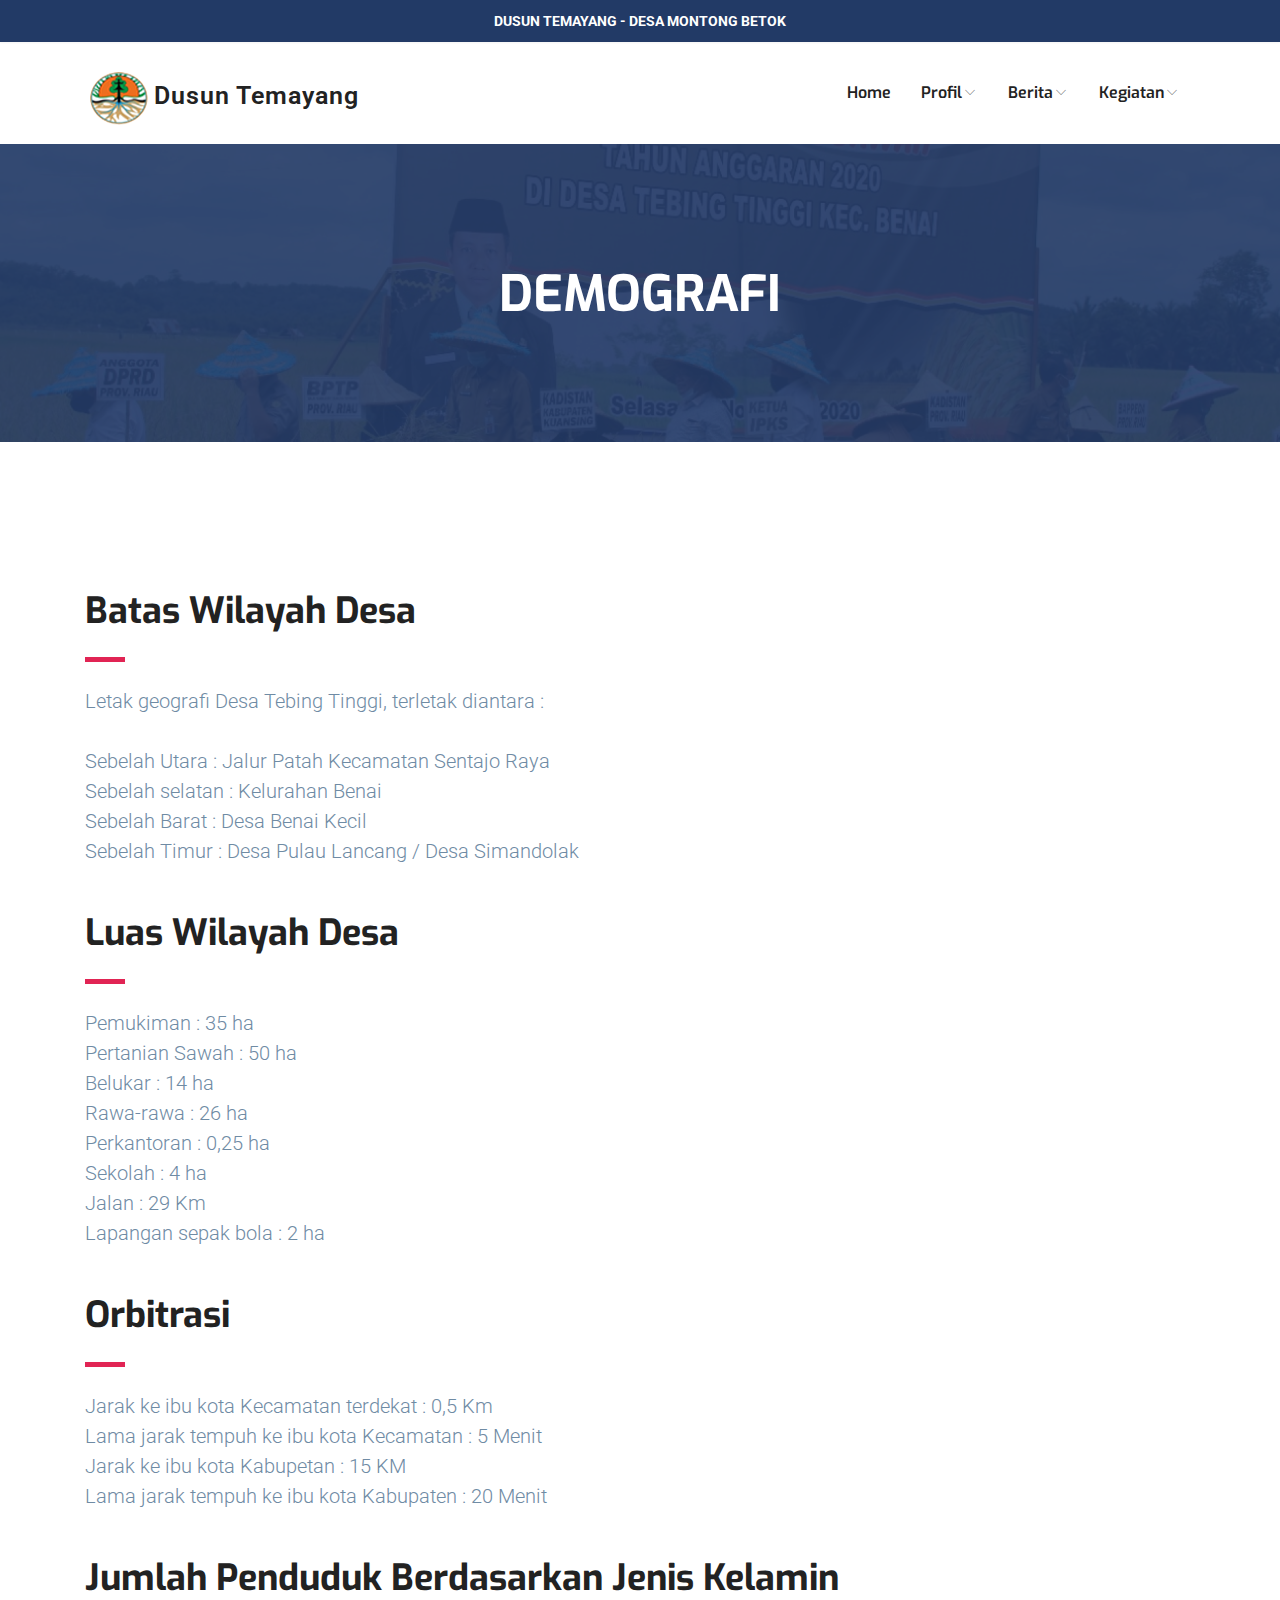
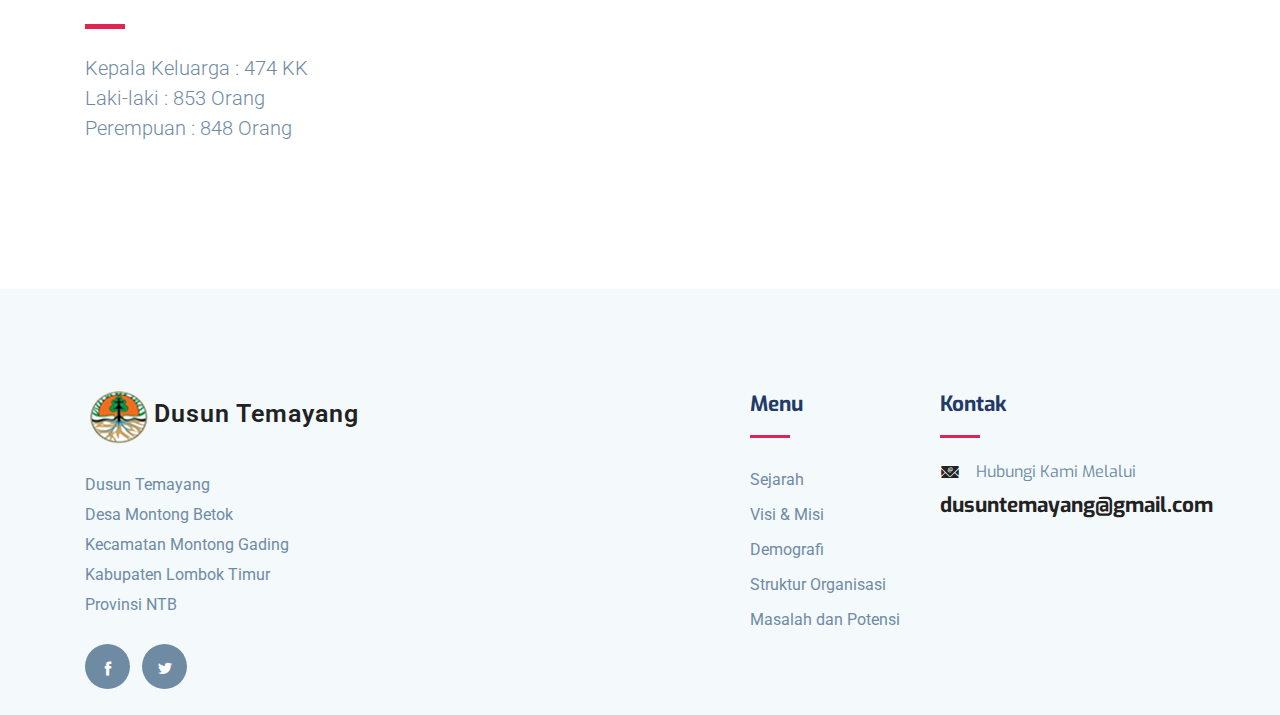
==== demografi.html @ 6edae889 "firts commit" ====
<!DOCTYPE html>
<html lang="zxx">
    <head>
        <meta http-equiv="Content-Type" content="text/html; charset=UTF-8">
        <meta name="description" content="Website Desa Tebing Tinggi Kuantan Singingi">

        <meta name="viewport" content="width=device-width, initial-scale=1.0">

        <title>Demografi</title>

        <!-- Favicon -->

        <!-- bootstrap.min css -->
        <link rel="stylesheet" href="plugins/bootstrap/css/bootstrap.min.css">
        <!-- Icon Font Css -->
        <link rel="stylesheet" href="plugins/icofont/icofont.min.css">
        <!-- Slick Slider  CSS -->
        <link rel="stylesheet" href="plugins/slick-carousel/slick/slick.css">
        <link rel="stylesheet" href="plugins/slick-carousel/slick/slick-theme.css">

        <!-- Main Stylesheet -->
        <link rel="stylesheet" href="css/style.css">

    </head>

    <body id="top">
    <header>
        <div class="header-top-bar">
            <div class="container">
                <span class="font-weight-bold mx-auto d-block text-center">DUSUN TEMAYANG - DESA MONTONG BETOK</span>
            </div>
        </div>
        <nav class="navbar navbar-expand-lg navigation" id="navbar">
            <div class="container">
                <a class="navbar-brand" href="index.html">
                    <img src="images/logo-temayang.png" alt="" class="img-fluid"><span class="logo-text">Dusun Temayang</span>
                </a>

                <button class="navbar-toggler collapsed" type="button" data-toggle="collapse" data-target="#navbarmain" aria-controls="navbarmain" aria-expanded="false" aria-label="Toggle navigation">
                <span class="icofont-navigation-menu"></span>
            </button>
        
            <div class="collapse navbar-collapse" id="navbarmain">
                <ul class="navbar-nav ml-auto">
                    <li class="nav-item active">
                        <a class="nav-link" href="index.html">Home</a>
                    </li>

                    <li class="nav-item dropdown">
                        <a class="nav-link dropdown-toggle" href="#" id="dropdown01" data-toggle="dropdown" aria-haspopup="true" aria-expanded="false">Profil<i class="icofont-thin-down"></i></a>
                        <ul class="dropdown-menu" aria-labelledby="dropdown01">
                            <li><a class="dropdown-item" href="sejarah-desa.html">Sejarah Desa</a></li>
                            <li><a class="dropdown-item" href="visi-misi.html">Visi Misi</a></li>
                        </ul>
                    </li>

                    <li class="nav-item dropdown">
                        <a class="nav-link dropdown-toggle" href="#" id="dropdown02" data-toggle="dropdown" aria-haspopup="true" aria-expanded="false">Berita<i class="icofont-thin-down"></i></a>
                        <ul class="dropdown-menu" aria-labelledby="dropdown02">
                            <li><a class="dropdown-item" href="demografi.html">Demografi</a></li>
                            <li><a class="dropdown-item" href="keadaan-sosial.html">Keadaan Sosial</a></li>
                            <li><a class="dropdown-item" href="keadaan-ekonomi.html">Keadaan Ekonomi</a></li>
                        </ul>
                    </li>
                    
                    <li class="nav-item dropdown">
                        <a class="nav-link dropdown-toggle" href="#" id="dropdown03" data-toggle="dropdown" aria-haspopup="true" aria-expanded="false">Kegiatan<i class="icofont-thin-down"></i></a>
                        <ul class="dropdown-menu" aria-labelledby="dropdown03">
                            <!-- <li><a class="dropdown-item" href="lembaga-pemerintahan.html">Lembaga Pemerintahan</a></li>
                            <li><a class="dropdown-item" href="lembaga-kemasyarakatan.html">Lembaga Kemasyarakatan</a></li>
                            <li><a class="dropdown-item" href="pembagian-wilayah.html">Pembagian Wilayah</a></li>
                            <li><a class="dropdown-item" href="struktur-organisasi.html">Struktur Organisai</a></li> -->
                        </ul>
                    </li>  

                    <li class="nav-item active">
                        <!-- <a class="nav-link" href="masalah-potensi.html">Masalah dan Potensi</a> -->
                    </li>
                </ul>
            </div>
            </div>
        </nav>
    </header>

        <!-- START -->

        <section class="page-title bg-1">
            <div class="overlay"></div>
            <div class="container">
                <div class="row">
                <div class="col-md-12">
                    <div class="block text-center">
                    <h1 class="text-capitalize mb-5 text-lg">DEMOGRAFI</h1>
                    </div>
                </div>
                </div>
            </div>
        </section>

        <section class="section department-single">
            <div class="container">
               
                <div class="row">
                    <div class="col-lg-10">
                        <div class="department-content mt-5">

                            <h3 class="text-md">Batas Wilayah Desa</h3>
                            <div class="divider my-4"></div>
                            <p class="lead">
                            Letak geografi Desa  Tebing Tinggi, terletak diantara : <br><br>
                            Sebelah Utara		: Jalur Patah Kecamatan Sentajo Raya <br>
                            Sebelah selatan		: Kelurahan Benai <br>
                            Sebelah Barat		: Desa Benai Kecil <br>
                            Sebelah Timur		: Desa Pulau Lancang / Desa Simandolak <br><br>
                            </p>

                            <h3 class="text-md">Luas Wilayah Desa</h3>
                            <div class="divider my-4"></div>
                            <p class="lead">
                            Pemukiman	: 35    ha <br>
                            Pertanian Sawah	: 50	ha <br>
                            Belukar	: 14	ha <br>
                            Rawa-rawa	: 26	ha <br>
                            Perkantoran	: 0,25  ha <br>
                            Sekolah	: 4       ha <br>
                            Jalan	: 29     Km <br>
                            Lapangan sepak bola	: 2       ha <br><br>
                            </p>


                            <h3 class="text-md">Orbitrasi</h3>
                            <div class="divider my-4"></div>
                            <p class="lead">
                            Jarak ke ibu kota Kecamatan terdekat 	:  0,5  Km <br>
                            Lama jarak tempuh ke ibu kota Kecamatan	:  5 Menit <br>
                            Jarak ke ibu kota Kabupetan 			: 15 KM <br>
                            Lama jarak tempuh ke ibu kota Kabupaten 	:  20 Menit <br><br>
                            </p>

                            <h3 class="text-md">Jumlah Penduduk Berdasarkan Jenis Kelamin</h3>
                            <div class="divider my-4"></div>
                            <p class="lead">
                            Kepala Keluarga	: 474  KK <br>
                            Laki-laki	: 853 Orang <br>
                            Perempuan	: 848 Orang <br><br>
                            </p>


                        </div>
                    </div>

                    
                </div>
            </div>
        </section>


        <!-- END -->



        <!-- footer Start -->
        <footer class="footer section gray-bg">
            <div class="container">
                <div class="row">
                    <div class="col-lg-4 mr-auto col-sm-6">
                        <div class="widget mb-5 mb-lg-0">
                            <div class="logo mb-4">
                                <img src="images/logo-temayang.png" alt="" class="img-fluid"><span class="logo-text">Dusun Temayang</span>
                            </div>
                            <p>Dusun Temayang <br> Desa Montong Betok <br> Kecamatan Montong Gading <br> Kabupaten Lombok Timur <br> Provinsi NTB</p>

                            <ul class="list-inline footer-socials mt-4">
                                <li class="list-inline-item"><a href="https://www.facebook.com/"><i class="icofont-facebook"></i></a></li>
                                <li class="list-inline-item"><a href="https://twitter.com/"><i class="icofont-twitter"></i></a></li>
                            </ul>
                        </div>
                    </div>

                    <div class="col-lg-2 col-md-6 col-sm-6">
                        <div class="widget mb-5 mb-lg-0">
                            <h4 class="text-capitalize mb-3">Menu</h4>
                            <div class="divider mb-4"></div>

                            <ul class="list-unstyled footer-menu lh-35">
                                <li><a href="sejarah-desa.html">Sejarah </a></li>
                                <li><a href="visi-misi.html">Visi & Misi</a></li>
                                <li><a href="demografi.html">Demografi</a></li>
                                <li><a href="struktur-organisasi.html">Struktur Organisasi</a></li>
                                <li><a href="masalah-potensi.html">Masalah dan Potensi</li>
                            </ul>
                        </div>
                    </div>

                    <div class="col-lg-3 col-md-6 col-sm-6">
                        <div class="widget widget-contact mb-5 mb-lg-0">
                            <h4 class="text-capitalize mb-3">Kontak</h4>
                            <div class="divider mb-4"></div>

                            <div class="footer-contact-block mb-4">
                                <div class="icon d-flex align-items-center">
                                    <i class="icofont-email mr-3"></i>
                                    <span class="h6 mb-0">Hubungi Kami  Melalui</span>
                                </div>
                                <h4 class="mt-2"><a href="tel:+23-345-67890">dusuntemayang@gmail.com</a></h4>
                            </div>
                            <!-- NO HP -->
                            <!-- <div class="footer-contact-block">
                                <div class="icon d-flex align-items-center">
                                    <i class="icofont-support mr-3"></i>
                                    <span class="h6 mb-0">HP</span>
                                </div>
                                <h4 class="mt-2"><a href="tel:+23-345-67890">+62 82231314343</a></h4>
                            </div> -->
                        </div>
                    </div>
                </div>
                

            </div>
        </footer>

    

        <!-- 
        Essential Scripts
        =====================================-->

        
        <!-- Main jQuery -->
        <script src="plugins/jquery/jquery.js"></script>
        <!-- Bootstrap 4.3.2 -->
        <script src="plugins/bootstrap/js/popper.js"></script>
        <script src="plugins/bootstrap/js/bootstrap.min.js"></script>
        <script src="plugins/counterup/jquery.easing.js"></script>
        <!-- Slick Slider -->
        <script src="plugins/slick-carousel/slick/slick.min.js"></script>
        <!-- Counterup -->
        <script src="plugins/counterup/jquery.waypoints.min.js"></script>
        
        <script src="plugins/shuffle/shuffle.min.js"></script>
        <script src="plugins/counterup/jquery.counterup.min.js"></script>
    
        
        <script src="js/script.js"></script>
        <script src="js/contact.js"></script>

    </body>
</html>
---- css/style.css ----
/*=== MEDIA QUERY ===*/
/*
Theme Name: Medic
Author: Themefisher
Author URI: https://themefisher.com/
Description: Medicle Template
Version: 1.0.0

*/
@import url("https://fonts.googleapis.com/css?family=Exo:500,600,700|Roboto&display=swap");
html {
  overflow-x: hidden;
}

body {
  line-height: 1.6;
  font-family: "Roboto", sans-serif;
  -webkit-font-smoothing: antialiased;
  font-size: 16px;
  color: #6F8BA4;
  font-weight: 400;
}

h1, .h1, h2, .h2, h3, .h3, h4, .h4, h5, .h5, h6, .h6 {
  font-family: "Exo", sans-serif;
  font-weight: 700;
  color: #222;
}

h1, .h1 {
  font-size: 2.5rem;
}

h2, .h2 {
  font-size: 44px;
}

h3, .h3 {
  font-size: 1.5rem;
}

h4, .h4 {
  font-size: 1.3rem;
  line-height: 30px;
}

h5, .h5 {
  font-size: 1.25rem;
}

h6, .h6 {
  font-size: 1rem;
}

p {
  line-height: 30px;
}

.navbar-toggle .icon-bar {
  background: #223a66;
}

input[type="email"], input[type="password"], input[type="text"], input[type="tel"] {
  box-shadow: none;
  height: 45px;
  outline: none;
  font-size: 14px;
}

input[type="email"]:focus, input[type="password"]:focus, input[type="text"]:focus, input[type="tel"]:focus {
  box-shadow: none;
  border: 1px solid #223a66;
}

.form-control {
  box-shadow: none;
  border-radius: 0;
}

.form-control:focus {
  box-shadow: none;
  border: 1px solid #223a66;
}

.py-7 {
  padding: 7rem 0px;
}

.btn {
  display: inline-block;
  font-size: 14px;
  font-size: 0.8125rem;
  font-weight: 700;
  letter-spacing: .5px;
  padding: .75rem 2rem;
  font-family: "Exo", sans-serif;
  text-transform: uppercase;
  border-radius: 5px;
  border: 2px solid transparent;
  transition: all .35s ease;
}

.btn.btn-icon i {
  border-left: 1px solid rgba(255, 255, 255, 0.09);
  padding-left: 15px;
}

.btn:focus {
  outline: 0px;
  box-shadow: none;
}

.btn-main {
  background: #223a66;
  color: #fff;
  border-color: #223a66;
}

.btn-main:hover {
  background: #e12454;
  border-color: #e12454;
  color: #fff;
}

.btn-main-2 {
  background: #e12454;
  color: #fff;
  border-color: #e12454;
}

.btn-main-2:hover {
  background: #223a66;
  color: #fff;
  border-color: #223a66;
}

.btn-solid-border {
  border: 2px solid #223a66;
  background: transparent;
  color: #223a66;
}

.btn-solid-border:hover {
  border: 2px solid #223a66;
  color: #fff;
  background: #223a66;
}

.btn-solid-border:hover.btn-icon i {
  border-left: 1px solid rgba(255, 255, 255, 0.09);
}

.btn-solid-border.btn-icon i {
  border-left: 1px solid rgba(0, 0, 0, 0.09);
}

.btn-transparent {
  background: transparent;
  color: #222;
  border-color: #6F8BA4;
}

.btn-transparent:hover {
  background: #6F8BA4;
  color: #fff;
}

.btn-white {
  background: #fff;
  border-color: #fff;
  color: #222;
}

.btn-white:hover {
  background: #223a66;
  color: #fff;
  border-color: #223a66;
}

.btn-solid-white {
  border-color: #fff;
  color: #fff;
}

.btn-solid-white:hover {
  background: #fff;
  color: #222;
}

.btn-round {
  border-radius: 4px;
}

.btn-round-full {
  border-radius: 50px;
}

.btn.active:focus, .btn:active:focus, .btn:focus {
  outline: 0;
}

.bg-gray {
  background: #eff0f3;
}

.bg-primary {
  background: #223a66;
}

.bg-primary-dark {
  background: #152440;
}

.bg-primary-darker {
  background: #090f1a;
}

.bg-dark {
  background: #222;
}

.bg-gradient {
  background-image: linear-gradient(145deg, rgba(19, 177, 205, 0.95) 0%, rgba(152, 119, 234, 0.95) 100%);
  background-repeat: repeat-x;
}

.section {
  padding: 100px 0;
}

.section-sm {
  padding: 70px 0;
}

.section-bottom {
  padding-bottom: 100px;
}

.subtitle {
  color: #223a66;
  font-size: 14px;
  letter-spacing: 1px;
}

.overlay:before {
  content: "";
  position: absolute;
  left: 0;
  top: 0;
  bottom: 0;
  right: 0;
  width: 100%;
  height: 100%;
  opacity: 0.9;
  background: #223a66;
}

.overly-2 {
  position: relative;
}

.overly-2:before {
  content: "";
  position: absolute;
  left: 0;
  top: 0;
  bottom: 0;
  right: 0;
  width: 100%;
  height: 100%;
  background: rgba(0, 0, 0, 0.8);
}

.text-sm {
  font-size: 14px;
}

.text-md {
  font-size: 2.25rem;
}

.text-lg {
  font-size: 3.75rem;
}

.no-spacing {
  letter-spacing: 0px;
}

/* Links */
a {
  color: #222;
  text-decoration: none;
  transition: all .35s ease;
}

a:focus, a:hover {
  color: #e12454;
  text-decoration: none;
}

a:focus {
  outline: none;
}

.content-title {
  font-size: 40px;
  line-height: 50px;
}

.page-title {
  padding: 120px 0px 70px 0px;
  position: relative;
}

.page-title .block h1 {
  color: #fff;
}

.page-title .block p {
  color: #fff;
}

.page-title .breadcumb-nav {
  margin-top: 60px;
  padding-top: 30px;
  border-top: 1px solid rgba(255, 255, 255, 0.06);
}

.slick-slide:focus, .slick-slide a {
  outline: none;
}

@media (max-width: 480px) {
  h2, .h2 {
    font-size: 1.3rem;
    line-height: 36px;
  }
}

.title-color {
  color: #223a66;
}

.secondary-bg {
  background: #223a66;
}

.section-title {
  margin-bottom: 70px;
}

.section-title h2 {
  color: #223a66;
}

.text-lg {
  font-size: 50px;
}

.gray-bg {
  background: #f4f9fc;
}

@media (max-width: 480px) {
  .text-lg {
    font-size: 28px;
  }
}

@media (max-width: 400px) {
  .text-lg {
    font-size: 28px;
  }
}

#navbarmain {
  padding: 20px 0px;
}

#navbarmain .nav-link {
  font-weight: 600;
  padding: 10px 15px;
  color: #222;
  font-family: "Exo", sans-serif;
  text-transform: capitalize;
  font-size: 16px;
  transition: all .25s ease;
}

.dropdown-toggle::after {
  display: none;
}

.navbar-brand {
  margin-top: 10px;
}

.dropdown .dropdown-menu {
  position: absolute;
  display: block;
  background: #fff;
  min-width: 240px;
  top: 130%;
  left: 0;
  right: 0px;
  opacity: 0;
  padding: 0px;
  visibility: hidden;
  transition: all 0.3s ease-out 0s;
  border: 0px;
  border-top: 5px solid #e12454;
  border-radius: 0px;
}

.dropdown:hover .dropdown-menu {
  opacity: 1;
  visibility: visible;
  top: 115%;
}

.dropdown .dropdown-item {
  padding: 13px 20px;
  border-bottom: 1px solid #eee;
  background: transparent;
  font-weight: 400;
  color: #555;
}

.dropdown .dropdown-item:hover {
  color: #e12454;
}

.header-top-bar {
  background: #223a66;
  font-size: 14px;
  padding: 10px 0px;
  box-shadow: 0 1px 2px rgba(0, 0, 0, 0.05);
  color: #fff;
}

.top-bar-info li a {
  color: #fff;
  margin-right: 20px;
}

.top-right-bar a span {
  color: #fff;
  font-weight: 600;
  letter-spacing: 1px;
}

.top-right-bar a i {
  color: #fff;
  margin-right: 10px;
}

.bg-1 {
  background: url("../images/bg/bg-4.png") no-repeat 50% 50%;
  background-size: cover;
  position: relative;
}

.banner {
  position: relative;
  overflow: hidden;
  background: #fff;
  background: url("../images/bg/banner.png") no-repeat;
  background-size: cover;
  min-height: 550px;
}

.banner .block {
  padding: 80px 0px 160px;
}

.banner .block h1 {
  font-size: 60px;
  line-height: 1.2;
  letter-spacing: -1.2px;
  text-transform: capitalize;
  color: #223a66;
}

.letter-spacing {
  letter-spacing: 2px;
}

.text-color {
  color: #223a66;
}

.text-color-2 {
  color: #e12454;
}

.divider {
  width: 40px;
  height: 5px;
  background: #e12454;
}

@media (max-width: 480px) {
  .banner .block h1 {
    font-size: 38px;
    line-height: 50px;
  }
  .banner {
    min-height: 450px;
    background: #fff !important;
  }
}

@media (max-width: 400px) {
  .banner .block h1 {
    font-size: 28px;
    line-height: 40px;
  }
  .banner {
    min-height: 450px;
    background: #fff !important;
  }
}

@media (max-width: 768px) {
  .banner .block h1 {
    font-size: 56px;
    line-height: 70px;
  }
  .banner {
    background: #fff !important;
  }
}

@media (max-width: 992px) {
  .banner {
    background: #fff !important;
  }
}

.about-img img {
  border-radius: 5px;
  box-shadow: 0px 0px 30px 0px rgba(0, 42, 106, 0.1);
}

.award-img {
  height: 120px;
  margin-bottom: 10px;
  align-items: center;
  display: flex;
  justify-content: center;
  background: #eff0f3;
}

.appoinment-content {
  position: relative;
}

.appoinment-content img {
  width: 85%;
}

.appoinment-content .emergency {
  position: absolute;
  content: "";
  right: 10px;
  bottom: 20px;
  background: #223a66;
  padding: 48px;
}

.appoinment-content .emergency h2 {
  color: #fff;
}

.appoinment-content .emergency i {
  margin-right: 10px;
  color: rgba(255, 255, 255, 0.7);
}

.appoinment-form {
  margin-top: 40px;
}

.appoinment-form .form-control {
  background: #f4f9fc;
  height: 55px;
  border-color: rgba(0, 0, 0, 0.05);
}

.appoinment-form textarea.form-control {
  height: auto;
}

.client-thumb {
  text-align: center;
}

.features {
  margin-top: -70px;
}

.feature-item {
  flex-basis: 33.33%;
  margin: 0px 10px;
  padding: 40px 30px;
  background-color: #fff;
  border-radius: 15px 15px 15px 15px;
  box-shadow: 0px 0px 30px 0px rgba(0, 42, 106, 0.1);
}

.feature-item .feature-icon i {
  font-size: 50px;
  color: #223a66;
}

.feature-item h4 {
  color: #223a66;
}

.feature-item p {
  font-size: 14px;
}

.feature-section.border-top {
  border-top: 1px solid rgba(0, 0, 0, 0.05) !important;
}

.w-hours li {
  padding: 6px 0px;
  border-bottom: 1px solid rgba(0, 0, 0, 0.05);
}

.counter-stat {
  text-align: center;
  padding: 55px 0px 40px 0px;
  position: relative;
}

.counter-stat i {
  display: block;
  color: rgba(255, 255, 255, 0.06);
  font-size: 70px;
  position: absolute;
  left: 0px;
  right: 0px;
  top: 0px;
  -webkit-transform: translateY(25px);
  transform: translateY(25px);
}

.counter-stat span {
  font-size: 70px;
  color: #fff;
}

.counter-stat p {
  margin-bottom: 0px;
  color: rgba(255, 255, 255, 0.7);
}

.mb--80 {
  margin-bottom: -80px;
}

.service {
  padding-top: 180px;
}

.service .service-item {
  background: #fff;
  padding: 30px;
  border-radius: 5px;
}

.service .icon {
  float: left;
  margin-bottom: 10px;
}

.service i {
  color: #e12454;
}

.service h4 {
  padding-left: 20px;
}

.service .content {
  clear: both;
}

.service-block {
  padding: 20px;
  margin-top: 40px;
  border: 1px solid rgba(0, 0, 0, 0.03);
  box-shadow: 0 0 38px rgba(21, 40, 82, 0.07);
}

.service-block img {
  width: 100%;
  margin-top: -60px;
  border: 5px solid #fff;
}

.department-service {
  margin-bottom: 40px;
}

.department-service li {
  margin-bottom: 10px;
}

.department-service li i {
  color: #e12454;

}

.doctors .btn-group .btn {
  border-radius: 0px;
  margin: 0px 2px;
  text-transform: capitalize;
  font-size: 16px;
  padding: .6rem 1.5rem;
  cursor: pointer;
}

.doctors .btn-group .btn.active {
  box-shadow: none !important;
  border-color: transparent;
  background: #e12454;
  color: #fff;
}

.doctors .btn-group .btn.focus {
  box-shadow: none !important;
  border-color: transparent;
}

.doctors .btn-group .btn:focus {
  box-shadow: none !important;
  border-color: transparent;
  background: #e12454;
  color: #fff;
}

.doctors .btn-group .btn:hover {
  box-shadow: none !important;
  border-color: transparent;
  background: #e12454;
  color: #fff;
}

.doctors .btn-group > .btn-group:not(:last-child) > .btn, .doctors .btn-group > .btn:not(:last-child):not(.dropdown-toggle), .doctors .btn-group > .btn:not(:first-child) {
  border-radius: 3px;
}

.doctor-inner-box {
  overflow: hidden;
}

.doctor-inner-box .doctor-profile {
  overflow: hidden;
  position: relative;
  box-shadow: 0px 8px 16px 0px rgba(200, 183, 255, 0.2);
}

.doctor-inner-box .doctor-profile .doctor-img {
  transition: all .35s ease;
}

.doctor-inner-box .doctor-profile .doctor-img:hover {
  -webkit-transform: scale(1.1);
  transform: scale(1.1);
}

.lh-35 {
  line-height: 35px;
}

.doctor-info li {
  margin-bottom: 10px;
  color: #222;
}

.doctor-info li i {
  margin-right: 20px;
  color: #e12454;
}

.read-more {
  color: #223a66;
}

@media (max-width: 480px) {
  .doctors .btn-group {
    display: block;
  }
  .doctors .btn-group .btn {
    margin: 8px 3px;
  }
}

@media (max-width: 400px) {
  .doctors .btn-group {
    display: block;
  }
  .doctors .btn-group .btn {
    margin: 8px 3px;
  }
}

@media (max-width: 768px) {
  .doctors .btn-group {
    display: block;
  }
  .doctors .btn-group .btn {
    margin: 8px 3px;
  }
}

.cta {
  background: url("../images/bg/bg-4.png") no-repeat 50% 50%;
  background-size: cover;
  position: relative;
}

.cta:before {
  position: absolute;
  content: "";
  left: 0px;
  top: 0px;
  width: 100%;
  height: 100%;
  background: rgba(34, 58, 102, 0.95);
}

.mb-30 {
  margin-bottom: 30px;
}

.text-color-primary {
  color: #223a66;
}

.cta-section {
  margin-bottom: -80px;
}

.cta-2 {
  background: url("../images/bg/cta-bg.png") no-repeat;
  background-position: center center;
}

.cta-page {
  background: url("../images/bg/banner.jpg") no-repeat;
  background-size: cover;
  position: relative;
}

.testimonial {
  position: relative;
}

.testimonial:before {
  width: 48%;
  height: 100%;
  top: 0;
  left: 0px;
  position: absolute;
  content: "";
  background: url("../images/bg/bg-2.jpg") no-repeat 50% 50%;
}

.testimonial .slick-dots {
  text-align: left;
}

.testimonial-block {
  position: relative;
  margin-bottom: 20px;
}

.testimonial-block p {
  background: #fff;
  font-size: 18px;
}

.testimonial-block .client-info {
  margin-bottom: 20px;
}

.testimonial-block .client-info h4 {
  margin-bottom: 0px;
}

.testimonial-block i {
  font-size: 60px;
  position: absolute;
  right: 46px;
  bottom: 89px;
  opacity: .08;
}

.testimonial-block .slick-dots {
  text-align: left;
}

.testimonial-wrap-2 .slick-dots {
  margin-left: -10px;
}

.testimonial-block.style-2 {
  background: #fff;
  padding: 30px;
  margin: 0px 4px;
  margin-bottom: 30px;
}

.testimonial-block.style-2 .testimonial-thumb {
  float: left;
}

.testimonial-block.style-2 .testimonial-thumb img {
  width: 80px;
  height: 80px;
  border-radius: 100%;
  margin-right: 20px;
  margin-bottom: 30px;
  border: 5px solid #eff0f3;
  margin-top: -5px;
}

.testimonial-block.style-2 .client-info p {
  clear: both;
  background: transparent;
}

.testimonial-block.style-2 i {
  bottom: -20px;
  color: #e12454;
  opacity: .3;
}

@media (max-width: 480px) {
  .testimonial-wrap {
    margin-left: 0px;
  }
  .testimonial::before {
    display: none;
  }
}

@media (max-width: 400px) {
  .testimonial-wrap {
    margin-left: 0px;
  }
  .testimonial::before {
    display: none;
  }
}

@media (max-width: 768px) {
  .testimonial-wrap {
    margin-left: 0px;
  }
  .testimonial::before {
    display: none;
  }
}

@media (max-width: 992px) {
  .testimonial-wrap {
    margin-left: 0px;
  }
  .testimonial::before {
    display: none;
  }
}

.contact-form-wrap .form-group {
  margin-bottom: 20px;
}

.contact-form-wrap .form-group .form-control {
  height: 60px;
  border: 1px solid #EEF2F6;
  box-shadow: none;
  width: 100%;
  background: #f4f9fc;
}

.contact-form-wrap .form-group-2 {
  margin-bottom: 13px;
}

.contact-form-wrap .form-group-2 textarea {
  height: auto;
  border: 1px solid #EEF2F6;
  box-shadow: none;
  background: #f4f9fc;
  width: 100%;
}

.social-icons li {
  margin: 0 6px;
}

.social-icons a {
  margin-right: 10px;
  font-size: 18px;
}

.google-map {
  position: relative;
}

.google-map #map {
  width: 100%;
  height: 500px;
}

.mt-90 {
  margin-top: 90px;
}

.contact-block {
  text-align: center;
  border: 5px solid #EEF2F6;
  padding: 50px 25px;
}

.contact-block i {
  font-size: 50px;
  margin-bottom: 15px;
  display: inline-block;
  color: #e12454;
}

.blog-item-content h2 {
  font-weight: 600;
  font-size: 38px;
}

/*=================================================================
  Single Blog Page
==================================================================*/
.nav-links .page-numbers {
  display: inline-block;
  width: 50px;
  height: 50px;
  border-radius: 100%;
  background: #eee;
  text-align: center;
  padding-top: 13px;
  font-weight: 600;
  margin-right: 10px;
}

.nav-links .page-numbers:hover {
  background: #223a66;
  color: #fff;
}

.nav-links .page-numbers.current {
  background: #223a66;
  color: #fff;
}

.comment-area .comment-thumb {
  margin-right: 20px;
  margin-bottom: 30px;
}

.comment-area h5 {
  font-size: 18px;
  font-weight: 500;
}

.comment-area span {
  font-size: 14px;
}

.posts-nav h6 {
  font-weight: 500;
}

.quote {
  font-size: 22px;
  color: #223a66;
  padding: 40px;
  font-style: italic;
  border-left: 5px solid #e12454;
  margin: 25px 0px;
}

.tag-option a {
  border: 1px solid #eff0f3;
  padding: 6px 12px;
  color: #6F8BA4;
  font-size: 14px;
}

.comment-form .form-control {
  background: #f7f8fb;
  border-radius: 5px;
  border-color: #f7f8fb;
  height: 50px;
}

.comment-form textarea.form-control {
  height: auto;
}

.post.post-single {
  border: none;
}

.post.post-single .post-thumb {
  margin-top: 30px;
}

.post-sub-heading {
  border-bottom: 1px solid #dedede;
  padding-bottom: 20px;
  letter-spacing: 2px;
  text-transform: uppercase;
  font-size: 16px;
  margin-bottom: 20px;
}

.post-social-share {
  margin-bottom: 50px;
}

.post-comments {
  margin: 30px 0;
}

.post-comments .media {
  margin-top: 20px;
}

.post-comments .media > .pull-left {
  padding-right: 20px;
}

.post-comments .comment-author {
  margin-top: 0;
  margin-bottom: 0px;
  font-weight: 500;
}

.post-comments .comment-author a {
  color: #223a66;
  font-size: 14px;
  text-transform: uppercase;
}

.post-comments time {
  margin: 0 0 5px;
  display: inline-block;
  color: #808080;
  font-size: 12px;
}

.post-comments .comment-button {
  color: #223a66;
  display: inline-block;
  margin-left: 5px;
  font-size: 12px;
}

.post-comments .comment-button i {
  margin-right: 5px;
  display: inline-block;
}

.post-comments .comment-button:hover {
  color: #223a66;
}

.post-excerpt {
  margin-bottom: 60px;
}

.post-excerpt h3 a {
  color: #000;
}

.post-excerpt p {
  margin: 0 0 30px;
}

.post-excerpt blockquote.quote-post {
  margin: 20px 0;
}

.post-excerpt blockquote.quote-post p {
  line-height: 30px;
  font-size: 20px;
  color: #223a66;
}

.comments-section {
  margin-top: 35px;
}

.author-about {
  margin-top: 40px;
}

.post-author {
  margin-right: 20px;
}

.post-author > img {
  border: 1px solid #dedede;
  max-width: 120px;
  padding: 5px;
  width: 100%;
}

.comment-list ul {
  margin-top: 20px;
}

.comment-list ul li {
  margin-bottom: 20px;
}

.comment-wrap {
  border: 1px solid #dedede;
  border-radius: 1px;
  margin-left: 20px;
  padding: 10px;
  position: relative;
}

.comment-wrap .author-avatar {
  margin-right: 10px;
}

.comment-wrap .media .media-heading {
  font-size: 14px;
  margin-bottom: 8px;
}

.comment-wrap .media .media-heading a {
  color: #223a66;
  font-size: 13px;
}

.comment-wrap .media .comment-meta {
  font-size: 12px;
  color: #888;
}

.comment-wrap .media p {
  margin-top: 15px;
}

.comment-reply-form {
  margin-top: 80px;
}

.comment-reply-form input, .comment-reply-form textarea {
  height: 35px;
  border-radius: 0;
  box-shadow: none;
}

.comment-reply-form input:focus, .comment-reply-form textarea:focus {
  box-shadow: none;
  border: 1px solid #223a66;
}

.comment-reply-form textarea, .comment-reply-form .btn-main {
  height: auto;
}

.sidebar-widget {
  margin-bottom: 30px;
  padding-bottom: 35px;
}

.sidebar-widget h5 {
  margin-bottom: 30px;
  position: relative;
  padding-bottom: 15px;
}

.sidebar-widget h5:before {
  position: absolute;
  content: "";
  left: 0px;
  bottom: 0px;
  width: 35px;
  height: 3px;
  background: #e12454;
}

.sidebar-widget.latest-post .media img {
  border-radius: 7px;
}

.sidebar-widget.latest-post .media h6 {
  font-weight: 500;
  line-height: 1.4;
}

.sidebar-widget.latest-post .media p {
  font-size: 12px;
}

.sidebar-widget.category ul li {
  margin-bottom: 10px;
}

.sidebar-widget.category ul li a {
  color: #222;
  transition: all 0.3s ease;
}

.sidebar-widget.category ul li a:hover {
  color: #223a66;
  padding-left: 5px;
}

.sidebar-widget.category ul li span {
  margin-left: 10px;
}

.sidebar-widget.tags a {
  font-size: 12px;
  text-transform: uppercase;
  letter-spacing: .075em;
  line-height: 41px;
  height: 41px;
  font-weight: 500;
  border-radius: 20px;
  color: #666;
  display: inline-block;
  background-color: #eff0f3;
  margin: 0 7px 10px 0;
  padding: 0 25px;
  transition: all .2s ease;
}

.sidebar-widget.tags a:hover {
  color: #fff;
  background: #223a66;
}

.sidebar-widget.schedule-widget {
  background: #f4f9fc;
  padding: 25px;
}

.sidebar-widget.schedule-widget ul li {
  padding: 10px 0px;
  border-bottom: 1px solid #eee;
}

.search-form {
  position: relative;
}

.search-form i {
  position: absolute;
  right: 15px;
  top: 35%;
}

.footer {
  padding-bottom: 10px;
}

.footer .copyright a {
  font-weight: 600;
}

.lh-35 {
  line-height: 35px;
}

.logo {
  font-weight: 600;
  letter-spacing: 1px;
}

.logo h3 {
  color: #223a66;
}

.logo span {
  color: #223a66;
}

.widget .divider {
  height: 3px;
}

.widget h4 {
  color: #223a66;
}

.widget .footer-menu a {
  color: #6F8BA4;
}

.widget .footer-menu a:hover {
  color: #e12454;
}

.footer-contact-block span {
  font-weight: 400;
  color: #6F8BA4;
}

.footer-contact-block i {
  font-size: 20px;
}

.footer-btm {
  border-top: 1px solid rgba(0, 0, 0, 0.06);
}

.footer-socials li a {
  width: 45px;
  height: 45px;
  background: #6F8BA4;
  color: #fff;
  display: inline-block;
  text-align: center;
  border-radius: 100%;
  padding-top: 12px;
}

.widget-contact h6 {
  font-weight: 500;
  margin-bottom: 18px;
}

.widget-contact h6 i {
  color: #e12454;
}

.subscribe {
  position: relative;
}

.subscribe .form-control {
  border-radius: 50px;
  height: 60px;
  padding-left: 25px;
  border-color: #eee;
}

.subscribe .btn {
  position: absolute;
  right: 6px;
  top: 6px;
}

.backtop {
  position: fixed;
  background: #e12454;
  z-index: 9999;
  display: inline-block;
  right: 55px;
  width: 60px;
  height: 60px;
  bottom: 50px;
  text-align: center;
  display: flex;
  justify-content: center;
  align-items: center;
  opacity: 0;
  border-radius: 50px;
}

.backtop i {
  color: #fff;
  font-size: 20px;
}

.reveal {
  transition: all .3s;
  cursor: pointer;
  opacity: 1;
}

/*# sourceMappingURL=maps/style.css.map */

.color-pink{
  color: #e12454 !important;
}

.thead-purple{
  color: white;
  background-color:#223a66 !important ;
}

.strong-text{
  color: #223a66;
  font-weight: bold;
}

/* penambahan text logo */
.logo-text {
  font-weight: 600;
  letter-spacing: 1px;
  font-size: 25px;
}
.logo span {
  color: #222222;
}
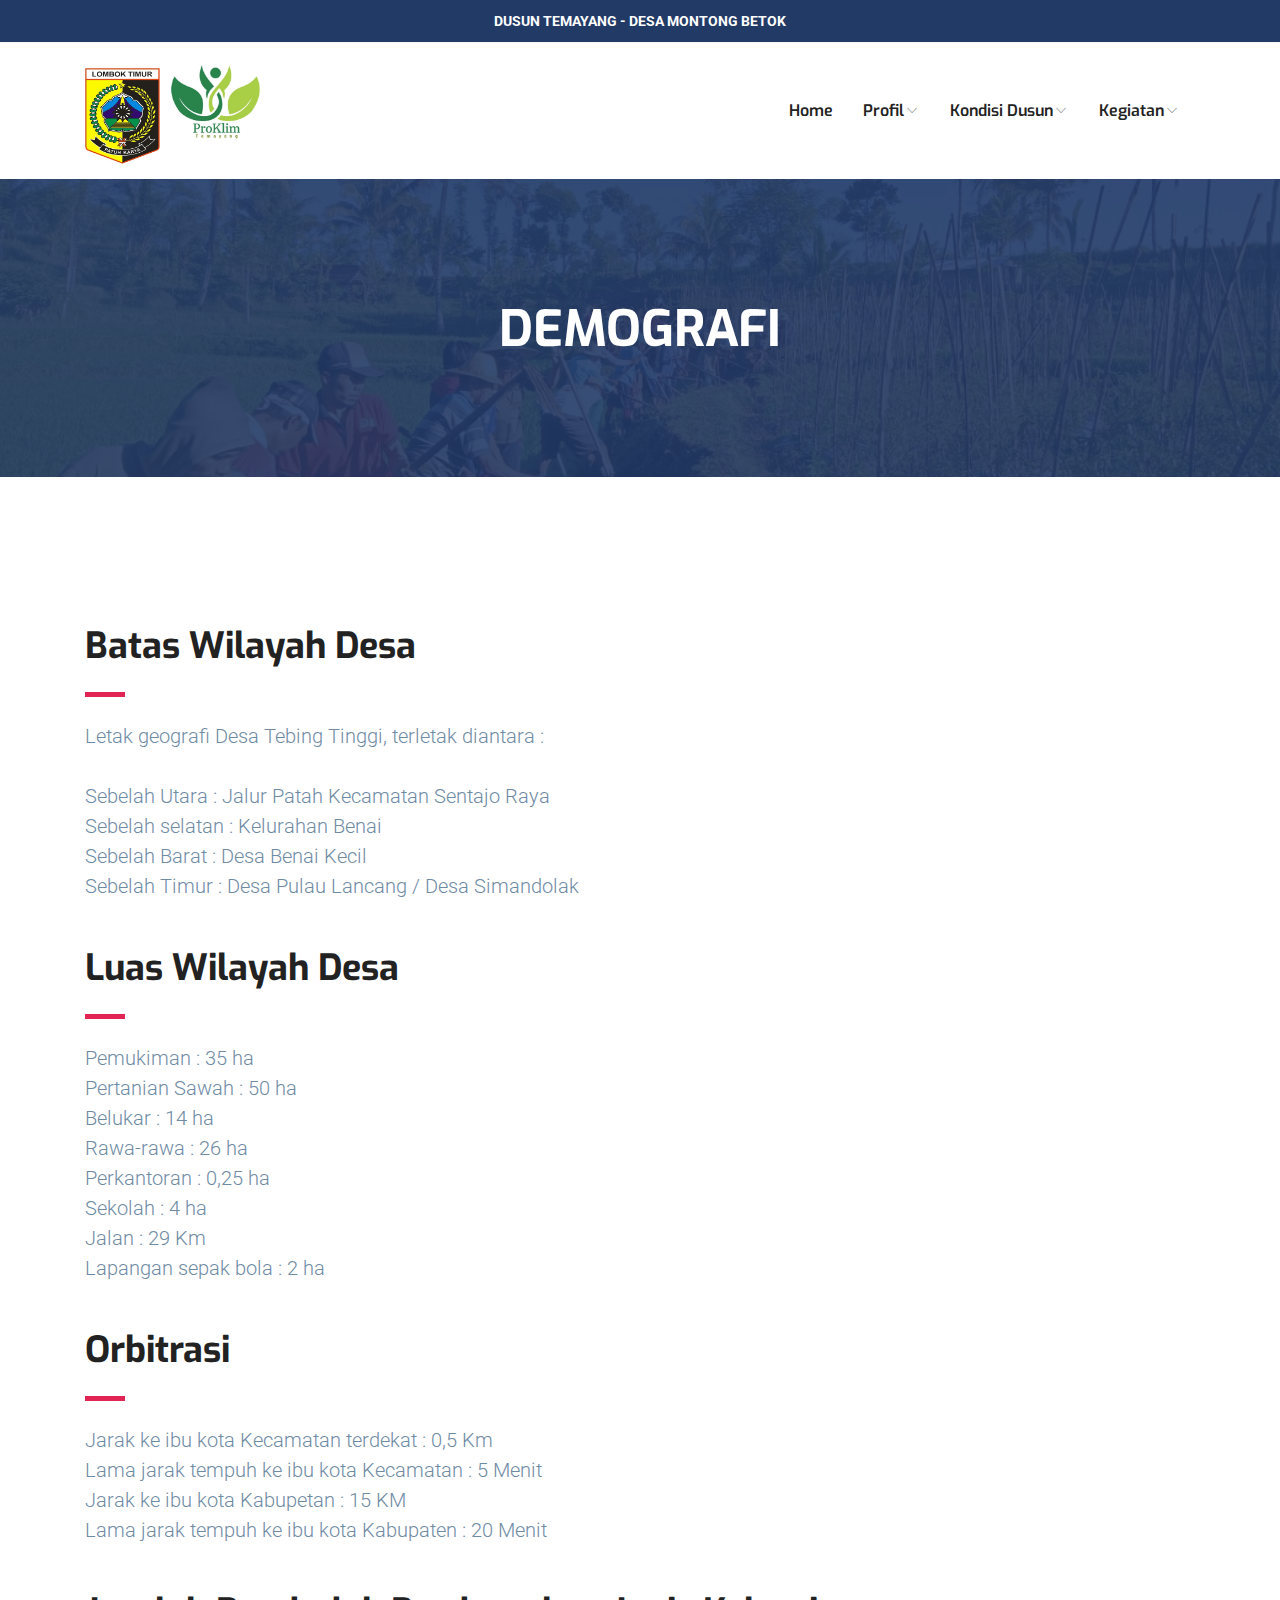
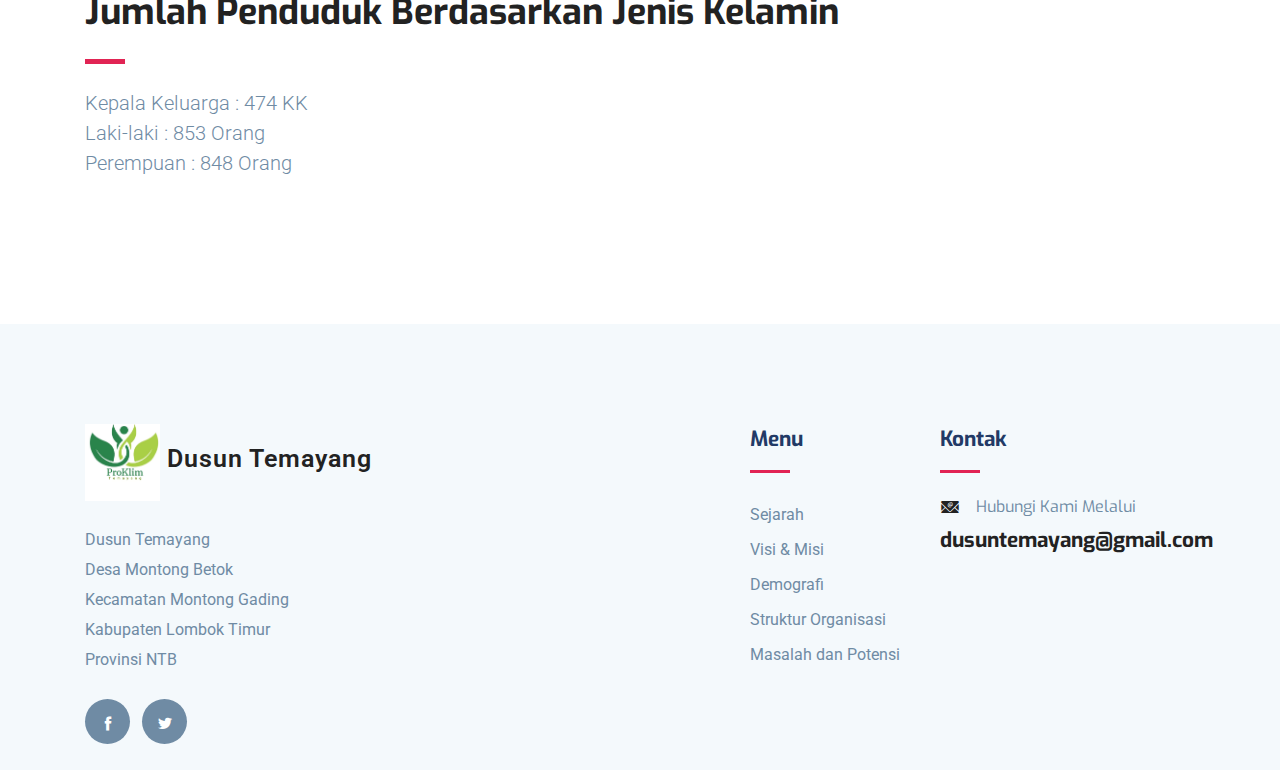
==== commit 16815de8: "first commit" ====
--- a/demografi.html
+++ b/demografi.html
@@ -33,7 +33,8 @@
         <nav class="navbar navbar-expand-lg navigation" id="navbar">
             <div class="container">
                 <a class="navbar-brand" href="index.html">
-                    <img src="images/logo-temayang.png" alt="" class="img-fluid"><span class="logo-text">Dusun Temayang</span>
+                    <img src="images/Lambang_Kabupaten_Lombok_Timur.png" height="30" width="75" alt="" class="img-fluid">
+                    <img src="images/logo proklim dusun temayang.png" height="30" width="97" alt="" class="img-fluid">
                 </a>
 
                 <button class="navbar-toggler collapsed" type="button" data-toggle="collapse" data-target="#navbarmain" aria-controls="navbarmain" aria-expanded="false" aria-label="Toggle navigation">
@@ -55,7 +56,7 @@
                     </li>
 
                     <li class="nav-item dropdown">
-                        <a class="nav-link dropdown-toggle" href="#" id="dropdown02" data-toggle="dropdown" aria-haspopup="true" aria-expanded="false">Berita<i class="icofont-thin-down"></i></a>
+                        <a class="nav-link dropdown-toggle" href="#" id="dropdown02" data-toggle="dropdown" aria-haspopup="true" aria-expanded="false">Kondisi Dusun<i class="icofont-thin-down"></i></a>
                         <ul class="dropdown-menu" aria-labelledby="dropdown02">
                             <li><a class="dropdown-item" href="demografi.html">Demografi</a></li>
                             <li><a class="dropdown-item" href="keadaan-sosial.html">Keadaan Sosial</a></li>
@@ -166,7 +167,7 @@
                     <div class="col-lg-4 mr-auto col-sm-6">
                         <div class="widget mb-5 mb-lg-0">
                             <div class="logo mb-4">
-                                <img src="images/logo-temayang.png" alt="" class="img-fluid"><span class="logo-text">Dusun Temayang</span>
+                                <img src="images/logo proklim dusun temayang.png" alt="" class="img-fluid" width="75"><span class="logo-text"> Dusun Temayang</span>
                             </div>
                             <p>Dusun Temayang <br> Desa Montong Betok <br> Kecamatan Montong Gading <br> Kabupaten Lombok Timur <br> Provinsi NTB</p>
 
--- a/css/style.css
+++ b/css/style.css
@@ -17,38 +17,55 @@
   font-family: "Roboto", sans-serif;
   -webkit-font-smoothing: antialiased;
   font-size: 16px;
-  color: #6F8BA4;
+  color: #6f8ba4;
   font-weight: 400;
 }
 
-h1, .h1, h2, .h2, h3, .h3, h4, .h4, h5, .h5, h6, .h6 {
+h1,
+.h1,
+h2,
+.h2,
+h3,
+.h3,
+h4,
+.h4,
+h5,
+.h5,
+h6,
+.h6 {
   font-family: "Exo", sans-serif;
   font-weight: 700;
   color: #222;
 }
 
-h1, .h1 {
+h1,
+.h1 {
   font-size: 2.5rem;
 }
 
-h2, .h2 {
+h2,
+.h2 {
   font-size: 44px;
 }
 
-h3, .h3 {
+h3,
+.h3 {
   font-size: 1.5rem;
 }
 
-h4, .h4 {
+h4,
+.h4 {
   font-size: 1.3rem;
   line-height: 30px;
 }
 
-h5, .h5 {
+h5,
+.h5 {
   font-size: 1.25rem;
 }
 
-h6, .h6 {
+h6,
+.h6 {
   font-size: 1rem;
 }
 
@@ -60,14 +77,20 @@
   background: #223a66;
 }
 
-input[type="email"], input[type="password"], input[type="text"], input[type="tel"] {
+input[type="email"],
+input[type="password"],
+input[type="text"],
+input[type="tel"] {
   box-shadow: none;
   height: 45px;
   outline: none;
   font-size: 14px;
 }
 
-input[type="email"]:focus, input[type="password"]:focus, input[type="text"]:focus, input[type="tel"]:focus {
+input[type="email"]:focus,
+input[type="password"]:focus,
+input[type="text"]:focus,
+input[type="tel"]:focus {
   box-shadow: none;
   border: 1px solid #223a66;
 }
@@ -91,13 +114,13 @@
   font-size: 14px;
   font-size: 0.8125rem;
   font-weight: 700;
-  letter-spacing: .5px;
-  padding: .75rem 2rem;
+  letter-spacing: 0.5px;
+  padding: 0.75rem 2rem;
   font-family: "Exo", sans-serif;
   text-transform: uppercase;
   border-radius: 5px;
   border: 2px solid transparent;
-  transition: all .35s ease;
+  transition: all 0.35s ease;
 }
 
 .btn.btn-icon i {
@@ -157,11 +180,11 @@
 .btn-transparent {
   background: transparent;
   color: #222;
-  border-color: #6F8BA4;
+  border-color: #6f8ba4;
 }
 
 .btn-transparent:hover {
-  background: #6F8BA4;
+  background: #6f8ba4;
   color: #fff;
 }
 
@@ -195,7 +218,9 @@
   border-radius: 50px;
 }
 
-.btn.active:focus, .btn:active:focus, .btn:focus {
+.btn.active:focus,
+.btn:active:focus,
+.btn:focus {
   outline: 0;
 }
 
@@ -220,7 +245,11 @@
 }
 
 .bg-gradient {
-  background-image: linear-gradient(145deg, rgba(19, 177, 205, 0.95) 0%, rgba(152, 119, 234, 0.95) 100%);
+  background-image: linear-gradient(
+    145deg,
+    rgba(19, 177, 205, 0.95) 0%,
+    rgba(152, 119, 234, 0.95) 100%
+  );
   background-repeat: repeat-x;
 }
 
@@ -291,10 +320,11 @@
 a {
   color: #222;
   text-decoration: none;
-  transition: all .35s ease;
-}
-
-a:focus, a:hover {
+  transition: all 0.35s ease;
+}
+
+a:focus,
+a:hover {
   color: #e12454;
   text-decoration: none;
 }
@@ -327,12 +357,14 @@
   border-top: 1px solid rgba(255, 255, 255, 0.06);
 }
 
-.slick-slide:focus, .slick-slide a {
+.slick-slide:focus,
+.slick-slide a {
   outline: none;
 }
 
 @media (max-width: 480px) {
-  h2, .h2 {
+  h2,
+  .h2 {
     font-size: 1.3rem;
     line-height: 36px;
   }
@@ -385,7 +417,7 @@
   font-family: "Exo", sans-serif;
   text-transform: capitalize;
   font-size: 16px;
-  transition: all .25s ease;
+  transition: all 0.25s ease;
 }
 
 .dropdown-toggle::after {
@@ -456,7 +488,7 @@
 }
 
 .bg-1 {
-  background: url("../images/bg/bg-4.png") no-repeat 50% 50%;
+  background: url("../images/bg/Home Temayang.jpg") no-repeat 50% 50%;
   background-size: cover;
   position: relative;
 }
@@ -713,7 +745,6 @@
 
 .department-service li i {
   color: #e12454;
-
 }
 
 .doctors .btn-group .btn {
@@ -721,7 +752,7 @@
   margin: 0px 2px;
   text-transform: capitalize;
   font-size: 16px;
-  padding: .6rem 1.5rem;
+  padding: 0.6rem 1.5rem;
   cursor: pointer;
 }
 
@@ -751,7 +782,9 @@
   color: #fff;
 }
 
-.doctors .btn-group > .btn-group:not(:last-child) > .btn, .doctors .btn-group > .btn:not(:last-child):not(.dropdown-toggle), .doctors .btn-group > .btn:not(:first-child) {
+.doctors .btn-group > .btn-group:not(:last-child) > .btn,
+.doctors .btn-group > .btn:not(:last-child):not(.dropdown-toggle),
+.doctors .btn-group > .btn:not(:first-child) {
   border-radius: 3px;
 }
 
@@ -766,7 +799,7 @@
 }
 
 .doctor-inner-box .doctor-profile .doctor-img {
-  transition: all .35s ease;
+  transition: all 0.35s ease;
 }
 
 .doctor-inner-box .doctor-profile .doctor-img:hover {
@@ -899,7 +932,7 @@
   position: absolute;
   right: 46px;
   bottom: 89px;
-  opacity: .08;
+  opacity: 0.08;
 }
 
 .testimonial-block .slick-dots {
@@ -939,7 +972,7 @@
 .testimonial-block.style-2 i {
   bottom: -20px;
   color: #e12454;
-  opacity: .3;
+  opacity: 0.3;
 }
 
 @media (max-width: 480px) {
@@ -984,7 +1017,7 @@
 
 .contact-form-wrap .form-group .form-control {
   height: 60px;
-  border: 1px solid #EEF2F6;
+  border: 1px solid #eef2f6;
   box-shadow: none;
   width: 100%;
   background: #f4f9fc;
@@ -996,7 +1029,7 @@
 
 .contact-form-wrap .form-group-2 textarea {
   height: auto;
-  border: 1px solid #EEF2F6;
+  border: 1px solid #eef2f6;
   box-shadow: none;
   background: #f4f9fc;
   width: 100%;
@@ -1026,7 +1059,7 @@
 
 .contact-block {
   text-align: center;
-  border: 5px solid #EEF2F6;
+  border: 5px solid #eef2f6;
   padding: 50px 25px;
 }
 
@@ -1097,7 +1130,7 @@
 .tag-option a {
   border: 1px solid #eff0f3;
   padding: 6px 12px;
-  color: #6F8BA4;
+  color: #6f8ba4;
   font-size: 14px;
 }
 
@@ -1264,18 +1297,21 @@
   margin-top: 80px;
 }
 
-.comment-reply-form input, .comment-reply-form textarea {
+.comment-reply-form input,
+.comment-reply-form textarea {
   height: 35px;
   border-radius: 0;
   box-shadow: none;
 }
 
-.comment-reply-form input:focus, .comment-reply-form textarea:focus {
+.comment-reply-form input:focus,
+.comment-reply-form textarea:focus {
   box-shadow: none;
   border: 1px solid #223a66;
 }
 
-.comment-reply-form textarea, .comment-reply-form .btn-main {
+.comment-reply-form textarea,
+.comment-reply-form .btn-main {
   height: auto;
 }
 
@@ -1334,7 +1370,7 @@
 .sidebar-widget.tags a {
   font-size: 12px;
   text-transform: uppercase;
-  letter-spacing: .075em;
+  letter-spacing: 0.075em;
   line-height: 41px;
   height: 41px;
   font-weight: 500;
@@ -1344,7 +1380,7 @@
   background-color: #eff0f3;
   margin: 0 7px 10px 0;
   padding: 0 25px;
-  transition: all .2s ease;
+  transition: all 0.2s ease;
 }
 
 .sidebar-widget.tags a:hover {
@@ -1406,7 +1442,7 @@
 }
 
 .widget .footer-menu a {
-  color: #6F8BA4;
+  color: #6f8ba4;
 }
 
 .widget .footer-menu a:hover {
@@ -1415,7 +1451,7 @@
 
 .footer-contact-block span {
   font-weight: 400;
-  color: #6F8BA4;
+  color: #6f8ba4;
 }
 
 .footer-contact-block i {
@@ -1429,7 +1465,7 @@
 .footer-socials li a {
   width: 45px;
   height: 45px;
-  background: #6F8BA4;
+  background: #6f8ba4;
   color: #fff;
   display: inline-block;
   text-align: center;
@@ -1486,23 +1522,23 @@
 }
 
 .reveal {
-  transition: all .3s;
+  transition: all 0.3s;
   cursor: pointer;
   opacity: 1;
 }
 
 /*# sourceMappingURL=maps/style.css.map */
 
-.color-pink{
+.color-pink {
   color: #e12454 !important;
 }
 
-.thead-purple{
+.thead-purple {
   color: white;
-  background-color:#223a66 !important ;
-}
-
-.strong-text{
+  background-color: #223a66 !important ;
+}
+
+.strong-text {
   color: #223a66;
   font-weight: bold;
 }
@@ -1515,4 +1551,4 @@
 }
 .logo span {
   color: #222222;
-}+}
